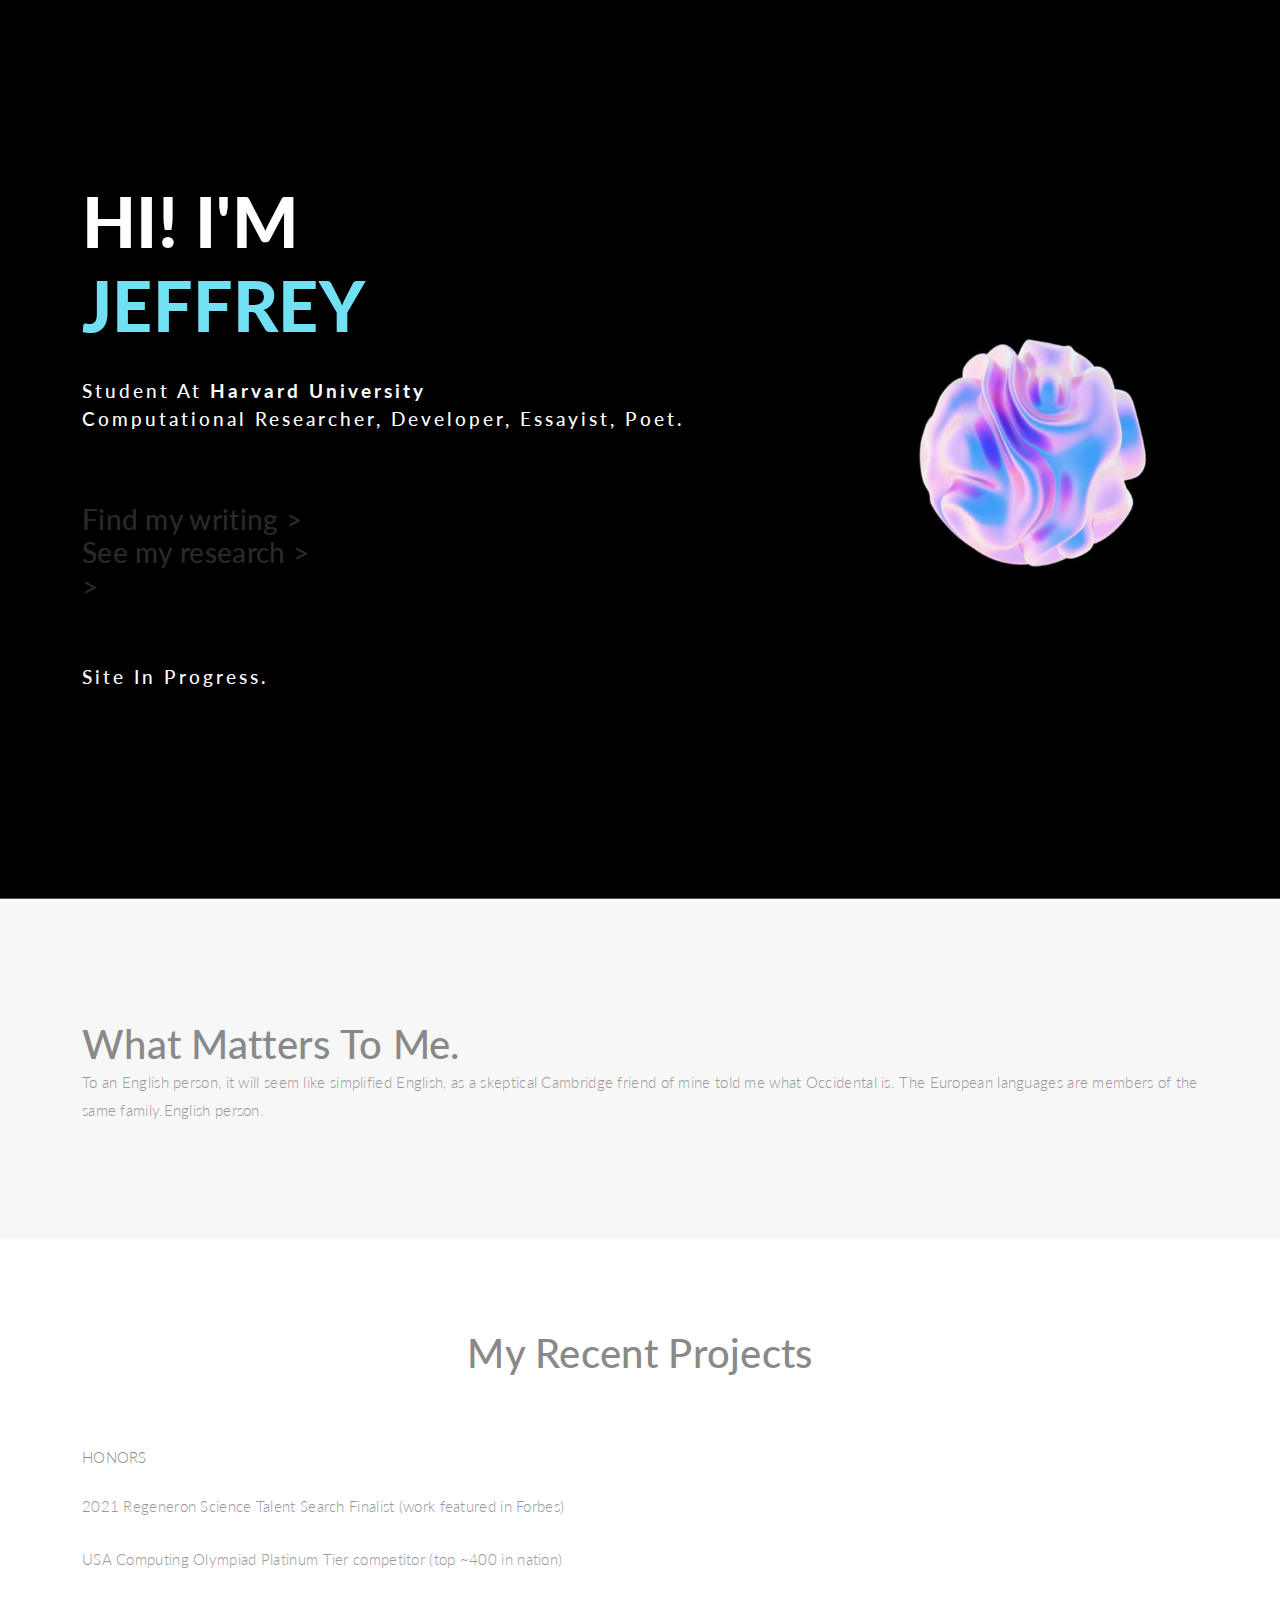
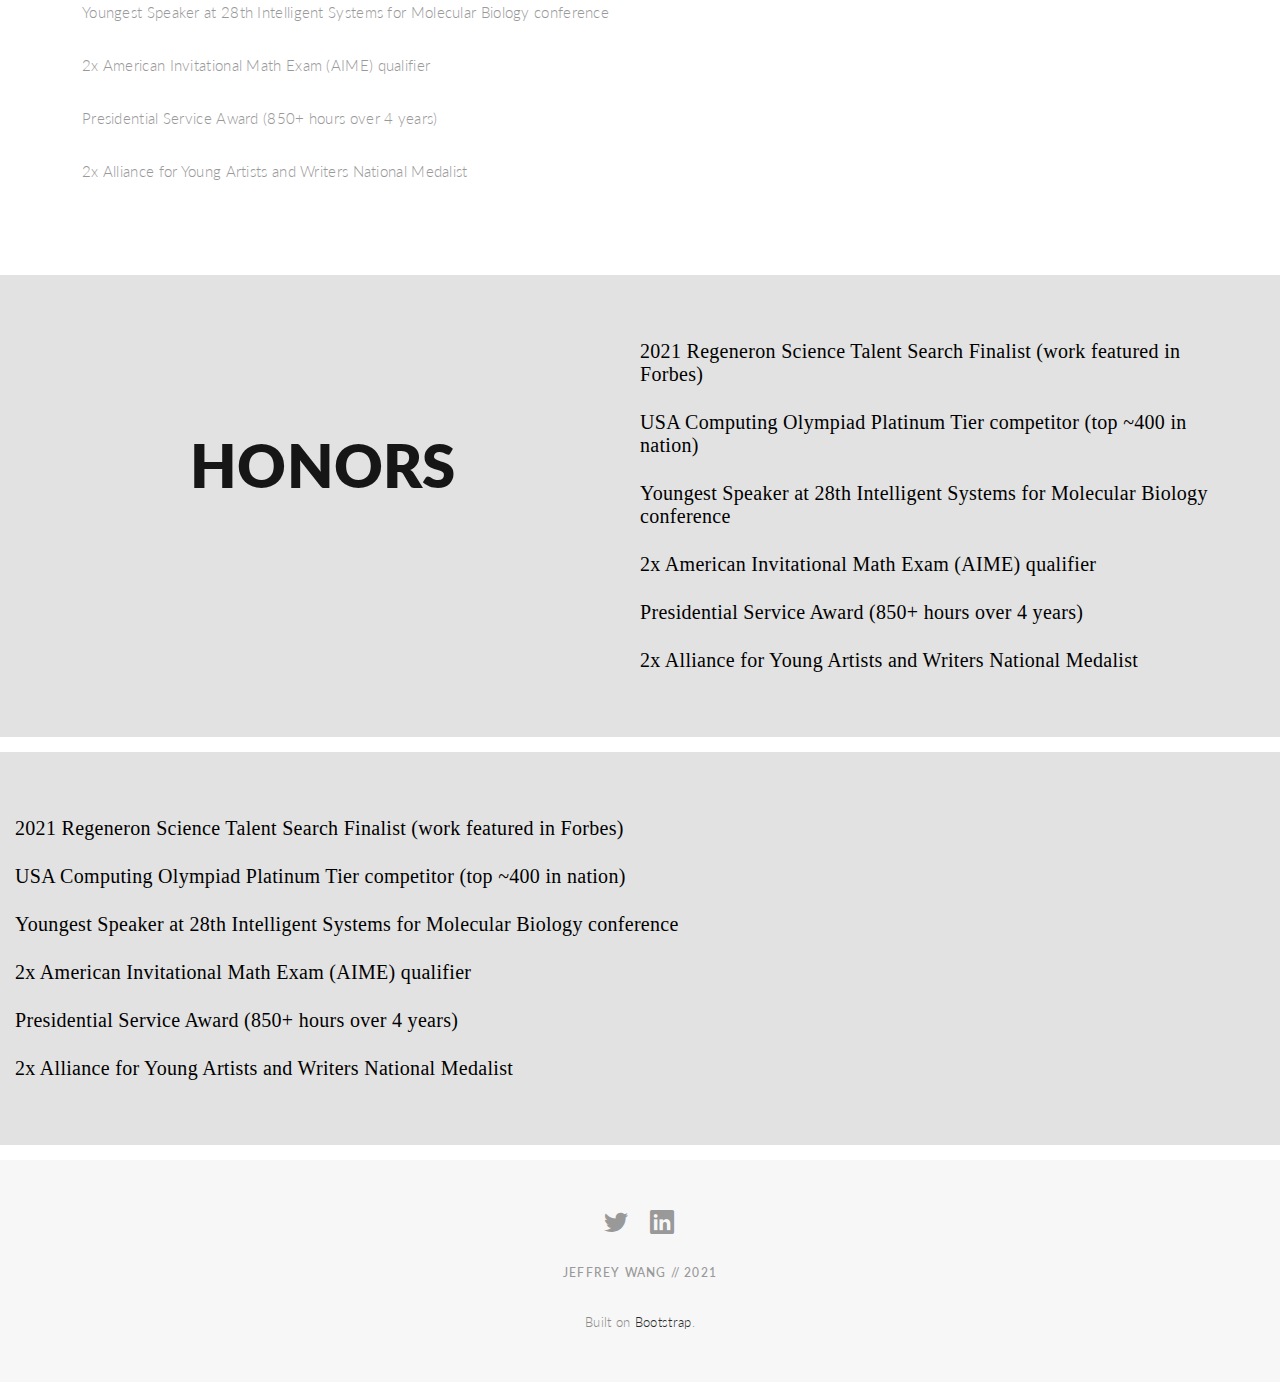
==== index.html @ 24141b55 "Add files via upload" ====
<!DOCTYPE html>
<html lang="en">

<head>
  <meta charset="utf-8">
  <meta content="width=device-width, initial-scale=1.0" name="viewport">

  <title>Jeffrey Wang</title>
  <meta content="" name="description">
  <meta content="" name="keywords">

  <!-- Favicons -->
  <link href="assets/img/jw-icon.jpg" rel="icon">

  <!-- Google Fonts -->
  <link rel="stylesheet" href="https://fonts.googleapis.com/css?family=Lato">
  <!--<link href="https://fonts.googleapis.com/css?family=Poppins:300,300i,400,400i,500,500i,600,600i,700,700i|Playfair+Display:400,400i,500,500i,600,600i,700,700i,900,900i" rel="stylesheet"> -->

  <!-- Vendor CSS Files -->
  <link href="assets/vendor/bootstrap/css/bootstrap.min.css" rel="stylesheet">
  <link href="assets/vendor/bootstrap-icons/bootstrap-icons.css" rel="stylesheet">
  <link href="assets/vendor/boxicons/css/boxicons.min.css" rel="stylesheet">
  <link href="assets/vendor/glightbox/css/glightbox.min.css" rel="stylesheet">
  <link href="assets/vendor/swiper/swiper-bundle.min.css" rel="stylesheet">

  <!-- Template Main CSS File -->
  <link href="assets/css/style.css" rel="stylesheet">

  <!-- =======================================================
  * Template Name: Folio - v4.6.0
  * Template URL: https://bootstrapmade.com/folio-bootstrap-portfolio-template/
  * Author: BootstrapMade.com
  * License: https://bootstrapmade.com/license/
  ======================================================== -->
</head>

<body>

  <!-- ======= Header ======= 
  <header id="header" class="fixed-top ">
    <div class="container d-flex align-items-center justify-content-between">

      <a href="index.html" class="logo"><img src="assets/img/jeffreygwang.jpg" alt="" class="img-fluid"></a>

      <nav id="navbar" class="navbar">
        <ul>
          <li><a class="nav-link scrollto active" href="#hero">Home</a></li>
          <li><a class="nav-link scrollto" href="#about">About</a></li>
          <li><a class="nav-link  scrollto" href="#portfolio">Portfolio</a></li>
          <li><a class="nav-link  scrollto" href="#journal">Blog</a></li>
        </ul>
        <i class="bi bi-list mobile-nav-toggle"></i>
      </nav>
    </div>
  </header> -->

  <!-- ======= Hero Section ======= -->
  <div id="hero" class="home">
    <div class="container">
      <div class="hero-content">
        <h1> Hi! I'm <div class = "h1color"><span class="typed" data-typed-items="Jeffrey Wang."></span></div></h1>
        <br> 
        <p> Student at <strong>Harvard University</strong> <br> Computational Researcher, Developer, Essayist, Poet.</p>
        <br> 
        <br> 
        <h3><a href="https://linktr.ee/jeffreyw">Find my writing ></a> </h3>
        <h3><a href="">See my research ></a></h3>
        <h3><a href=> ></a></h3>
        <br>
        <br>
        <br>
        <p> Site in progress. </p>
      </div>
    </div>
  </div><!-- End Hero -->

  <main id="main">

    <!-- ======= About Section ======= -->
    <div id="about" class="paddsection">
      <div class="container">
        <div class="row justify-content-between">

          <!-- <div class="col-lg-4 ">
            <div class="div-img-bg">
              <div class="about-img">
                <img src="assets/img/me.jpg" class="img-responsive" alt="me">
              </div>
            </div>
          </div> -->

          <h1>What Matters To Me.</h1>
          <p class="separator">To an English person, it will seem like simplified English, as a skeptical Cambridge friend of mine told me what Occidental is. The European languages are members of the same family.English person.</p>

          <!-- <div class="col-lg-7">
            <div class="about-descr">

            </div>
          </div> -->
        </div>
      </div>
    </div><!-- End About Section -->

    
    <!-- ======= Portfolio Section ======= -->
    <div id="portfolio" class="paddsection">

      <div class="container">
        <div class="section-title text-center">
          <h1>My Recent Projects</h1>
        </div>

        <div class="flex-container">
          <div class='row'>
            <div class='column'>
              <div class='left-column'>
                HONORS
              </div>
            </div>
            <div class='column'>
              <div class='right-column'>
                <p>2021 Regeneron Science Talent Search Finalist (work featured in Forbes)</p>
                <p>USA Computing Olympiad Platinum Tier competitor (top ~400 in nation)</p> 
                <p>Youngest Speaker at 28th Intelligent Systems for Molecular Biology conference</p>
                <p>2x American Invitational Math Exam (AIME) qualifier</p> 
                <p>Presidential Service Award (850+ hours over 4 years)</p>
                <p>2x Alliance for Young Artists and Writers National Medalist</p>
              </div>
            </div>
          </div>
        </div>
      </div>
    </div><!-- End Portfolio Section -->


    <!-- ========== Honors Section ========== -->

    <div id="honors">
      <div class="flex-container">
        <div class='row'>
          <div class='column'>
            <div class='left-column'>
              HONORS
            </div>
          </div>
          <div class='column'>
            <div class='right-column'>
              <p>2021 Regeneron Science Talent Search Finalist (work featured in Forbes)</p>
              <p>USA Computing Olympiad Platinum Tier competitor (top ~400 in nation)</p> 
              <p>Youngest Speaker at 28th Intelligent Systems for Molecular Biology conference</p>
              <p>2x American Invitational Math Exam (AIME) qualifier</p> 
              <p>Presidential Service Award (850+ hours over 4 years)</p>
              <p>2x Alliance for Young Artists and Writers National Medalist</p>
            </div>
          </div>
        </div>
      </div>
    </div>

    <!-- End Portfolio Section -->


    <!-- ========== Honors Section ========== -->

    <div id="honors">
      <div class="flex-container">
        <div class='row'>
          <div class='column'>
            <div class='right-column'>
              <p>2021 Regeneron Science Talent Search Finalist (work featured in Forbes)</p>
              <p>USA Computing Olympiad Platinum Tier competitor (top ~400 in nation)</p> 
              <p>Youngest Speaker at 28th Intelligent Systems for Molecular Biology conference</p>
              <p>2x American Invitational Math Exam (AIME) qualifier</p> 
              <p>Presidential Service Award (850+ hours over 4 years)</p>
              <p>2x Alliance for Young Artists and Writers National Medalist</p>
            </div>
          </div>
        </div>
      </div>
    </div>

  </main><!-- End #main -->

  <!-- ======= Footer ======= -->
  <div id="footer" class="text-center">
    <div class="container">
      <div class="socials-media text-center">

        <ul class="list-unstyled">
          <li><a href="#"><i class="bi bi-twitter"></i></a></li>
          <li><a href="#"><i class="bi bi-linkedin"></i></a></li>
        </ul>

      </div>

      <p> JEFFREY WANG // 2021 </p>

      <div class="credits">
        Built on <a href="https://bootstrapmade.com/">Bootstrap</a>. 
      </div>

    </div>
  </div><!-- End Footer -->

  <a href="#" class="back-to-top d-flex align-items-center justify-content-center"><i class="bi bi-arrow-up-short"></i></a>

  <!-- Vendor JS Files -->
  <script src="assets/vendor/bootstrap/js/bootstrap.bundle.min.js"></script>
  <script src="assets/vendor/glightbox/js/glightbox.min.js"></script>
  <script src="assets/vendor/isotope-layout/isotope.pkgd.min.js"></script>
  <script src="assets/vendor/php-email-form/validate.js"></script>
  <script src="assets/vendor/swiper/swiper-bundle.min.js"></script>
  <script src="assets/vendor/typed.js/typed.min.js"></script>

  <!-- Template Main JS File -->
  <script src="assets/js/main.js"></script>

</body>

</html>
---- assets/css/style.css ----
/**
* Template Name: Folio - v4.6.0
* Template URL: https://bootstrapmade.com/folio-bootstrap-portfolio-template/
* Author: BootstrapMade.com
* License: https://bootstrapmade.com/license/
*/

/*--------------------------------------------------------------
# General
--------------------------------------------------------------*/
body {
  background: #ffffff;
  color: #898989;
  font-family: 'Light 300', lato;
  font-size: 15px;
  font-weight: 300;
  line-height: 20px;
  letter-spacing: 0.02em;
  overflow-x: hidden;
  margin: 0 auto;
  padding: 0;
  box-sizing: border-box;
}

h1, h2, h3, h4, h5, h6 {
  margin: 0;
}

h2 {
  color: #292929;
  font-weight: 600;
}

h4 {
  color: #292929;
  font-size: 14px;
  font-weight: 600;
}

a {
  color: #292929;
  text-decoration: none !important;
  transition: all 0.5s ease-in-out 0s;
}

a:hover {
  transition: all 0.5s ease-in-out 0s;
}

p {
  margin: 25px 0;
  padding: 0;
  font-size: 15px;
  color: #999999;
  line-height: 28px;
}

::-moz-selection {
  background: #b8a07e;
  color: #fff;
}

::selection {
  background: #b8a07e;
  color: #fff;
}

.btn {
  background: #333;
  border: medium none;
  border-radius: 0;
  color: #fff;
  font-size: 12px;
  height: 50px;
  line-height: 50px;
  padding: 0 30px;
  text-transform: uppercase;
}

.btn:hover, .btn:focus {
  color: #fff;
}

.padDiv {
  padding: 30px 20px;
}

.section-title {
  margin-bottom: 70px;
}

.section-title h2 {
  font-size: 25px;
  letter-spacing: 2px;
  text-transform: uppercase;
}

.form-control {
  background-color: transparent;
  border: 1px solid #999;
  border-radius: 0;
  color: #999999;
  font-size: 12px;
  font-weight: 500;
  height: 50px;
  letter-spacing: 0.1em;
  padding-left: 10px;
  margin: 0 0 25px 0;
  line-height: 14px;
  text-transform: uppercase;
}

.form-control:focus {
  box-shadow: none;
  outline: 0 none;
}

.paddsection {
  padding-top: 90px;
  padding-bottom: 90px;
}

.paddsections {
  padding-top: 90px;
  padding-bottom: 90px !important;
}

.hvr-shutter-in-horizontal::before {
  background: #333;
}

.hvr-shutter-in-horizontal:hover {
  background: #b8a07e;
}

.mb-30 {
  margin-bottom: 30px;
}

.main-content {
  padding-top: 140px;
}

/*--------------------------------------------------------------
# Back to top button
--------------------------------------------------------------*/
.back-to-top {
  position: fixed;
  visibility: hidden;
  opacity: 0;
  right: 15px;
  bottom: 15px;
  z-index: 996;
  background: #b8a07e;
  width: 40px;
  height: 40px;
  border-radius: 4px;
  transition: all 0.4s;
}
.back-to-top i {
  font-size: 28px;
  color: #fff;
  line-height: 0;
}
.back-to-top:hover {
  background: #c6b398;
  color: #fff;
}
.back-to-top.active {
  visibility: visible;
  opacity: 1;
}

/*--------------------------------------------------------------
# Header
--------------------------------------------------------------*/
#header {
  transition: all 0.5s;
  z-index: 997;
  padding: 15px 0;
  background-color: #fff;
  top: -100%;
  box-shadow: 0px 2px 25px rgba(0, 0, 0, 0.08);
}
#header.header-scrolled, #header.header-inner-pages {
  top: 0;
}
#header .logo {
  font-size: 30px;
  margin: 0;
  padding: 0;
  line-height: 1;
  font-weight: 600;
  letter-spacing: 1px;
  font-family: "Playfair Display", sans-serif;
  font-style: italic;
}
#header .logo a {
  color: #898989;
}
#header .logo img {
  max-height: 40px;
}
@media (max-width: 992px) {
  #header {
    border: 0;
  }
}

/*--------------------------------------------------------------
# Navigation Menu
--------------------------------------------------------------*/
/**
* Desktop Navigation 
*/
.navbar {
  padding: 0;
}
.navbar ul {
  margin: 0;
  padding: 0;
  display: flex;
  list-style: none;
  align-items: center;
}
.navbar li {
  position: relative;
}
.navbar a, .navbar a:focus {
  display: flex;
  align-items: center;
  justify-content: space-between;
  padding: 10px 0 10px 30px;
  font-family: "Poppins", sans-serif;
  font-size: 14px;
  font-weight: 500;
  color: #7e7d7d;
  white-space: nowrap;
  transition: 0.3s;
}
.navbar a i, .navbar a:focus i {
  font-size: 12px;
  line-height: 0;
  margin-left: 5px;
}
.navbar a:hover, .navbar .active, .navbar .active:focus, .navbar li:hover > a {
  color: #b8a07e;
}
.navbar .dropdown ul {
  display: block;
  position: absolute;
  left: 30px;
  top: calc(100% + 30px);
  margin: 0;
  padding: 10px 0;
  z-index: 99;
  opacity: 0;
  visibility: hidden;
  background: #fff;
  box-shadow: 0px 0px 30px rgba(127, 137, 161, 0.25);
  transition: 0.3s;
}
.navbar .dropdown ul li {
  min-width: 200px;
}
.navbar .dropdown ul a {
  padding: 10px 20px;
  font-weight: 400;
}
.navbar .dropdown ul a i {
  font-size: 12px;
}
.navbar .dropdown ul a:hover, .navbar .dropdown ul .active:hover, .navbar .dropdown ul li:hover > a {
  color: #b8a07e;
}
.navbar .dropdown:hover > ul {
  opacity: 1;
  top: 100%;
  visibility: visible;
}
.navbar .dropdown .dropdown ul {
  top: 0;
  left: calc(100% - 30px);
  visibility: hidden;
}
.navbar .dropdown .dropdown:hover > ul {
  opacity: 1;
  top: 0;
  left: 100%;
  visibility: visible;
}
@media (max-width: 1366px) {
  .navbar .dropdown .dropdown ul {
    left: -90%;
  }
  .navbar .dropdown .dropdown:hover > ul {
    left: -100%;
  }
}

/**
* Mobile Navigation 
*/
.mobile-nav-toggle {
  color: #4b4a4a;
  font-size: 28px;
  cursor: pointer;
  display: none;
  line-height: 0;
  transition: 0.5s;
}
.mobile-nav-toggle.bi-x {
  color: #fff;
}

@media (max-width: 991px) {
  .mobile-nav-toggle {
    display: block;
  }

  .navbar ul {
    display: none;
  }
}
.navbar-mobile {
  position: fixed;
  overflow: hidden;
  top: 0;
  right: 0;
  left: 0;
  bottom: 0;
  background: rgba(49, 49, 49, 0.9);
  transition: 0.3s;
}
.navbar-mobile .mobile-nav-toggle {
  position: absolute;
  top: 15px;
  right: 15px;
}
.navbar-mobile ul {
  display: block;
  position: absolute;
  top: 55px;
  right: 15px;
  bottom: 15px;
  left: 15px;
  padding: 10px 0;
  border-radius: 10px;
  background-color: #fff;
  overflow-y: auto;
  transition: 0.3s;
}
.navbar-mobile a, .navbar-mobile a:focus {
  padding: 10px 20px;
  font-size: 15px;
  color: #4b4a4a;
}
.navbar-mobile a:hover, .navbar-mobile .active, .navbar-mobile li:hover > a {
  color: #b8a07e;
}
.navbar-mobile .getstarted, .navbar-mobile .getstarted:focus {
  margin: 15px;
}
.navbar-mobile .dropdown ul {
  position: static;
  display: none;
  margin: 10px 20px;
  padding: 10px 0;
  z-index: 99;
  opacity: 1;
  visibility: visible;
  background: #fff;
  box-shadow: 0px 0px 30px rgba(127, 137, 161, 0.25);
}
.navbar-mobile .dropdown ul li {
  min-width: 200px;
}
.navbar-mobile .dropdown ul a {
  padding: 10px 20px;
}
.navbar-mobile .dropdown ul a i {
  font-size: 12px;
}
.navbar-mobile .dropdown ul a:hover, .navbar-mobile .dropdown ul .active:hover, .navbar-mobile .dropdown ul li:hover > a {
  color: #b8a07e;
}
.navbar-mobile .dropdown > .dropdown-active {
  display: block;
}

/*--------------------------------------------------------------
# Hero
--------------------------------------------------------------*/

@media screen and (max-width: 700px) {
  #hero {
    background: url("../img/home-bg-smaller.jpg")
  }
}

#hero {
  background: url("../img/home-bg.jpg") repeat scroll center center/cover;
  height: 100vh;
  width: 100%;
}

#hero .hero-content {
  height: 100vh;
  text-align: left;
  width: 100%;
  display: flex;
  justify-content: center;
  flex-direction: column;
}

.hero-content h1 {
  font-size: 70px;
  font-weight: 900;
  margin-bottom: 10px;
  text-transform: uppercase;
  color:rgb(255, 255, 255); 
}

#hero .h1color {
  color:rgb(114, 224, 243);
}

.hero-content p {
  font-size: 19px;
  letter-spacing: 3px;
  margin-top: 0;
  margin-bottom: 30px;
  text-transform: capitalize;
  color: #fff;
  font-weight: 500;
}

.hero-content .list-social li {
  float: left;
  margin-right: 20px;
}

.hero-content .list-social li i {
  color: #fff;
  font-size: 15px;
}

/*--------------------------------------------------------------
# Breadcrumbs
--------------------------------------------------------------*/
.breadcrumbs {
  padding: 120px 0 0 0;
  background-color: white;
  min-height: 40px;
}
@media (max-width: 992px) {
  .breadcrumbs {
    padding-top: 100px;
  }
}
.breadcrumbs h2 {
  font-size: 24px;
  font-weight: 300;
  margin: 0;
}
@media (max-width: 992px) {
  .breadcrumbs h2 {
    margin: 0 0 10px 0;
  }
}
.breadcrumbs ol {
  display: flex;
  flex-wrap: wrap;
  list-style: none;
  padding: 0;
  margin: 0;
  font-size: 14px;
}
.breadcrumbs ol li + li {
  padding-left: 10px;
}
.breadcrumbs ol li + li::before {
  display: inline-block;
  padding-right: 10px;
  color: #6c757d;
  content: "/";
}
@media (max-width: 768px) {
  .breadcrumbs .d-flex {
    display: block !important;
  }
  .breadcrumbs ol {
    display: block;
  }
  .breadcrumbs ol li {
    display: inline-block;
  }
}

/*-----------------------------------------------------------------------------------*/
/*  About
/*-----------------------------------------------------------------------------------*/
#about {
  width: 100%;
  height: auto;
  background: #f7f7f7;
  padding-top: 120px;
}

#about .div-img-bg {
  padding-bottom: 30px;
  border: 20px solid #b8a07e;
}

#about .div-img-bg .about-img img {
  width: 100%;
  box-shadow: 0px 0px 85px 0px rgba(0, 0, 0, 0.14);
  margin-top: -60px;
  margin-left: 40px;
  height: 400px;
  -o-object-fit: cover;
  object-fit: cover;
}

#about .about-descr .p-heading {
  font-family: "Playfair Display", serif;
  font-size: 28px;
  text-align: left;
}

#about .about-descr .separator {
  max-width: 80%;
  margin-bottom: 0;
  text-align: left;
}

/*--------------------------------------------------------------
# Services
--------------------------------------------------------------*/
#services {
  background: #f7f7f7;
  position: relative;
  padding-bottom: 80px;
}

.services-block span {
  margin: 10px 0;
  position: relative;
  font-size: 13px;
  color: #292929;
  letter-spacing: 0.1em;
  font-weight: 500;
  text-transform: uppercase;
  display: block;
}

.services-block .separator {
  margin: 0;
  font-size: 13px;
  line-height: 22px;
}

.services-block i {
  font-size: 44px;
  color: #b8a07e;
  line-height: 44px;
}

.services-slider .swiper-pagination {
  margin-top: 30px;
  position: relative;
}
.services-slider .swiper-pagination .swiper-pagination-bullet {
  width: 12px;
  height: 12px;
  background-color: #fff;
  opacity: 1;
  border: 1px solid #b8a07e;
}
.services-slider .swiper-pagination .swiper-pagination-bullet-active {
  background-color: #b8a07e;
}

/*--------------------------------------------------------------
# Portfolio
--------------------------------------------------------------*/
#portfolio {
  position: relative;
  padding-bottom: 50px;
}
#portfolio #portfolio-flters {
  padding: 0;
  margin: 0 auto 35px auto;
  list-style: none;
  text-align: center;
  border-radius: 50px;
  padding: 2px 15px;
}
#portfolio #portfolio-flters li {
  cursor: pointer;
  display: inline-block;
  padding: 10px 15px 8px 15px;
  font-size: 14px;
  font-weight: 600;
  line-height: 1;
  text-transform: uppercase;
  color: #999999;
  margin-bottom: 5px;
  transition: all 0.3s ease-in-out;
}
#portfolio #portfolio-flters li:hover, #portfolio #portfolio-flters li.filter-active {
  color: #b8a07e;
}
#portfolio #portfolio-flters li:last-child {
  margin-right: 0;
}
#portfolio .portfolio-item {
  margin-bottom: 30px;
}
#portfolio .portfolio-item .portfolio-info {
  opacity: 0;
  position: absolute;
  left: 30px;
  right: 30px;
  bottom: 0;
  z-index: 3;
  transition: all ease-in-out 0.3s;
  background: rgba(255, 255, 255, 0.9);
  padding: 15px;
}
#portfolio .portfolio-item .portfolio-info h4 {
  font-size: 18px;
  color: #666;
  font-weight: 600;
  margin-bottom: 10px;
}
#portfolio .portfolio-item .portfolio-info p {
  color: #999;
  font-size: 14px;
  margin: 0;
  padding: 0;
}
#portfolio .portfolio-item .portfolio-info .preview-link, #portfolio .portfolio-item .portfolio-info .details-link {
  position: absolute;
  right: 40px;
  font-size: 24px;
  top: calc(50% - 18px);
  color: #b8a07e;
}
#portfolio .portfolio-item .portfolio-info .preview-link:hover, #portfolio .portfolio-item .portfolio-info .details-link:hover {
  color: #cab89f;
}
#portfolio .portfolio-item .portfolio-info .details-link {
  right: 10px;
}
#portfolio .portfolio-item:hover .portfolio-info {
  opacity: 1;
  bottom: 20px;
}

/*--------------------------------------------------------------
# Portfolio Details
--------------------------------------------------------------*/
.portfolio-details {
  padding-top: 40px;
}
.portfolio-details .portfolio-details-slider img {
  width: 100%;
}
.portfolio-details .portfolio-details-slider .swiper-pagination {
  margin-top: 20px;
  position: relative;
}
.portfolio-details .portfolio-details-slider .swiper-pagination .swiper-pagination-bullet {
  width: 12px;
  height: 12px;
  background-color: #fff;
  opacity: 1;
  border: 1px solid #b8a07e;
}
.portfolio-details .portfolio-details-slider .swiper-pagination .swiper-pagination-bullet-active {
  background-color: #b8a07e;
}
.portfolio-details .portfolio-info {
  padding: 30px;
  box-shadow: 0px 0 30px rgba(75, 74, 74, 0.08);
}
.portfolio-details .portfolio-info h3 {
  font-size: 22px;
  font-weight: 700;
  margin-bottom: 20px;
  padding-bottom: 20px;
  border-bottom: 1px solid #eee;
}
.portfolio-details .portfolio-info ul {
  list-style: none;
  padding: 0;
  font-size: 15px;
}
.portfolio-details .portfolio-info ul li + li {
  margin-top: 10px;
}
.portfolio-details .portfolio-description {
  padding-top: 30px;
}
.portfolio-details .portfolio-description h2 {
  font-size: 26px;
  font-weight: 700;
  margin-bottom: 20px;
}
.portfolio-details .portfolio-description p {
  padding: 0;
}


/*--------------------------------------------------------------
# Honors
--------------------------------------------------------------*/

#honors {
  height: auto;
  width: 100%;
  background: #e2e2e2;
  position: relative;
}

#honors .flex-container {
  color:rgba(0, 0, 0, 0.9);
  margin: 15px;
}

#honors .row {
  display: flex;
  flex-direction: row;
  flex-wrap: wrap;
  width: 100%;
}

#honors .column {
  display: flex;
  flex-direction: column;
  flex-basis: 100%;
  flex: 1;
}

#honors .left-column2 {
  padding-top: 180px;
  padding-left: 175px;
  padding-bottom: 180px;
  font-weight: 800;
  font-size: 60px;
  line-height: 1.2;
}
#honors .left-column {
  padding-top: 180px;
  padding-left: 175px;
  padding-bottom: 180px;
  font-weight: 800;
  font-size: 60px;
}

#honors .right-column {
  padding-top: 40px;
  padding-bottom: 40px;
}

#honors .right-column p {
  color: rgb(0, 0, 0);
  font-family: "Helvetica Neue"; 
  font-size: 20px; 
  font-style: normal; 
  font-variant: normal; 
  font-weight: 300; 
  line-height: 23px; 
}

/*--------------------------------------------------------------
# Journal
--------------------------------------------------------------*/
#journal, #journal-blog {
  height: auto;
  width: 100%;
  background: #f7f7f7;
  padding-bottom: 60px;
  position: relative;
}

#journal-blog {
  background: #fff;
  padding-bottom: 30px;
}

#journal .journal-block {
  display: inline-block;
  height: auto;
  width: 100%;
}

#journal .journal-block .journal-info {
  position: relative;
}

.journal-block .journal-info img {
  max-width: 100%;
}

.journal-block .journal-info .journal-txt {
  padding: 25px 0px;
  position: relative;
}

.journal-block .journal-info .journal-txt h4 a {
  display: block;
  font-size: 19px;
  line-height: 24px;
  margin: 0 0 13px 0;
  font-weight: 500;
  color: #292929;
  transition: all 0.5s ease-in-out 0s;
}

.journal-block .journal-info .journal-txt h4 a:hover {
  color: #b8a07e;
  transition: all 0.5s ease-in-out 0s;
}

.journal-block .journal-info .journal-txt p {
  margin: 0;
  font-size: 14px;
  line-height: 24px;
}

/*--------------------------------------------------------------
# Journal
--------------------------------------------------------------*/
#contact {
  height: auto;
  width: 100%;
}

.contact-details {
  list-style: none;
  margin: 0;
  padding: 0;
}

.contact-details li {
  padding-bottom: 10px;
}

#contact input, #contact textarea {
  width: 100%;
  margin-bottom: 5px;
}

#contact textarea {
  min-height: 160px;
}

.php-email-form .error-message {
  display: none;
  color: #fff;
  background: #ed3c0d;
  text-align: left;
  padding: 15px;
  margin-bottom: 15px;
  font-weight: 600;
}
.php-email-form .error-message br + br {
  margin-top: 25px;
}
.php-email-form .sent-message {
  display: none;
  color: #fff;
  background: #18d26e;
  text-align: center;
  padding: 15px;
  font-weight: 600;
  margin-bottom: 15px;
}
.php-email-form .loading {
  display: none;
  background: #fff;
  text-align: center;
  padding: 15px;
  margin-bottom: 15px;
}
.php-email-form .loading:before {
  content: "";
  display: inline-block;
  border-radius: 50%;
  width: 24px;
  height: 24px;
  margin: 0 10px -6px 0;
  border: 3px solid #18d26e;
  border-top-color: #eee;
  -webkit-animation: animate-loading 1s linear infinite;
  animation: animate-loading 1s linear infinite;
}

@-webkit-keyframes animate-loading {
  0% {
    transform: rotate(0deg);
  }
  100% {
    transform: rotate(360deg);
  }
}

@keyframes animate-loading {
  0% {
    transform: rotate(0deg);
  }
  100% {
    transform: rotate(360deg);
  }
}
/*--------------------------------------------------------------
# Blog
--------------------------------------------------------------*/
/*  Navbar fixd page */
.subpage-nav {
  display: block !important;
}

/*-----------------------------------------------------------------------------------*/
/*  /* Single page */
/*-----------------------------------------------------------------------------------*/
#journal-blog {
  padding-top: 140px;
}

/* main content */
.main-content {
  background: #f7f7f7;
}

.main-content .container-main {
  display: inline-block;
  width: 100%;
}

.main-content .container-main .block-main {
  margin-bottom: 30px;
  overflow: hidden;
}

.container-main .block-main .content-main {
  background: #fff none repeat scroll 0 0;
  display: inline-block;
  width: 100%;
}

.journal-txt h4 a {
  display: block;
  font-size: 19px;
  line-height: 24px;
  margin: 0 0 13px 0;
  font-weight: 500;
  color: #292929;
  transition: all 0.5s ease-in-out 0s;
}

.journal-txt h4 a:hover {
  color: #b8a07e;
  transition: all 0.5s ease-in-out 0s;
}

.post-meta ul li {
  font-size: 12px;
  font-weight: normal;
  margin-left: 8px;
  margin-right: 8px;
  text-transform: capitalize;
  display: inline-block;
  float: none;
}

.content-main .post-meta a {
  color: #a2a2a2;
  margin-left: 5px;
}

/* Commonts */
.comments {
  background: #fff;
}

.entry-comments h6 {
  margin-right: 10px;
  font-size: 13px;
  letter-spacing: 0.1em;
  font-weight: 500;
}

.entry-comments-item {
  margin-top: 40px;
  padding-bottom: 40px;
  border-bottom: 1px solid #f2f2f2;
}

.entry-comments-avatar {
  position: absolute;
  display: block;
  border-radius: 50%;
  width: 60px;
  height: 60px;
}

.entry-comments-body {
  padding-left: 86px;
}

.entry-comments-author {
  margin-right: 10px;
  font-size: 13px;
  color: #292929;
  letter-spacing: 0.1em;
  font-weight: 500;
}

.rep {
  font-size: 13px;
  color: #292929;
  letter-spacing: 0.1em;
  font-weight: 500;
  text-transform: capitalize;
}

.entry-comments span a {
  font-size: 13px;
  color: #999;
}

.entry-comments-reply {
  padding-left: 10%;
}

/* Commonts form */
.cmt {
  background: #fff;
}

blockquote {
  padding: 40px;
  background-color: #f2f2f2;
  margin: 30px 0;
  border: none;
  border-left: 4px solid #b8a07e;
}

/*--------------------------------------------------------------
# Footer
--------------------------------------------------------------*/
#footer {
  background: #f7f7f7;
  padding-top: 50px;
  padding-bottom: 50px;
}

#footer .socials-media {
  width: 100%;
}

#footer .socials-media ul {
  display: inline-block;
  float: none;
  margin: 0 0 20px 0;
}

#footer .socials-media ul li {
  float: left;
  margin-left: 10px;
  margin-right: 10px;
}

#footer .socials-media ul li a {
  font-size: 24px;
  color: #999;
  letter-spacing: 0.1em;
  font-weight: 500;
  background: transparent;
  text-transform: uppercase;
  transition: all 0.5s ease-in-out 0s;
}

#footer .socials-media ul li a:hover {
  color: #b8a07e;
  transition: all 0.5s ease-in-out 0s;
}

#footer p {
  font-size: 12px;
  letter-spacing: 0.1em;
  font-weight: 500;
  margin-top: 0;
  text-transform: uppercase;
}

.credits {
  font-size: 13px;
}

/** Width between 1200x to 0
 *  ~~~~~~~~~~~~~~~~~~~~~~~~~~~~~~~~~~~~
 */
/** Width between 992px to 1199px
 *  ~~~~~~~~~~~~~~~~~~~~~~~~~~~~~~~~~~~~
 */
/** Width between 768px to 991px
 *  ~~~~~~~~~~~~~~~~~~~~~~~~~~~~~~~~~~~~
 */
@media (min-width: 768px) and (max-width: 991px) {
  /* Navbar */
  nav {
    padding: 10px 15px;
  }

  .nav-menu {
    margin-top: 40px;
    display: none;
    float: none;
    width: 100%;
  }

  .nav-menu li {
    float: none;
    width: 100%;
    text-align: center;
    border-top: 1px solid #f7f7f7;
    line-height: 45px;
    margin-left: 0;
    padding-top: 10px;
    padding-bottom: 10px;
  }

  .responsive {
    float: right;
    padding-top: 15px;
    display: block;
  }

  /* About */
  .head-info .header-content .cmaster h1 {
    font-size: 32px;
  }

  #about .div-img-bg {
    padding: 0;
  }

  #about .div-img-bg .about-img img {
    margin-top: 0%;
    margin-left: calc(0% - 0px);
  }

  #about .about-descr .p-heading {
    font-size: 20px;
  }

  #about .about-descr .separator {
    max-width: 100%;
    margin-bottom: 0;
  }

  /* portfolio */
  #portfolio .portfolio-list .nav li {
    float: none;
    margin: 20px;
    display: inline-block;
  }

  /* journal */
  #journal .journal-block .journal-info {
    margin-bottom: 30px;
  }

  /* Contact */
  .contact-contact {
    margin-bottom: 30px;
  }

  /* Footer */
  #footer .socials-media ul li {
    margin-right: 0;
    margin-left: 0;
    float: none;
    display: inline-block;
  }
}
/** Width between 767px to 0
 *  ~~~~~~~~~~~~~~~~~~~~~~~~~~~~~~~~~~~~
 */
@media (max-width: 767px) {
  /* Navbar */
  nav {
    padding: 20px 15px;
  }

  .nav-menu {
    margin-top: 40px;
    display: none;
    float: none;
    width: 100%;
  }

  .nav-menu li {
    float: none;
    width: 100%;
    text-align: center;
    border-top: 1px solid #f7f7f7;
    line-height: 45px;
    margin-left: 0;
    padding-top: 10px;
    padding-bottom: 10px;
  }

  .responsive {
    float: right;
    padding-top: 15px;
    display: block;
  }

  /* About */
  .head-info .header-content h1 {
    font-size: 32px;
  }

  #about .div-img-bg {
    padding: 0;
  }

  #about .div-img-bg .about-img img {
    margin-top: 0%;
    margin-left: calc(0% - 0px);
  }

  #about .about-descr .p-heading {
    font-size: 20px;
  }

  #about .about-descr .separator {
    max-width: 100%;
    margin-bottom: 0;
  }

  /* portfolio */
  #portfolio .portfolio-list .nav li {
    float: none;
    margin: 20px;
    display: inline-block;
  }

  /* journal */
  #journal .journal-block .journal-info {
    margin-bottom: 30px;
  }

  /* Contact */
  .contact-contact {
    margin-bottom: 30px;
  }

  /* Footer */
  #footer .socials-media ul li {
    margin-right: 0;
    margin-left: 0;
    float: none;
    display: inline-block;
  }
}
/** Width between 600px to 0
 *  ~~~~~~~~~~~~~~~~~~~~~~~~~~~~~~~~~~~~
 */
@media (max-width: 600px) {
  /* Navbar */
  nav {
    padding: 20px 15px;
  }

  .nav-menu {
    margin-top: 40px;
    display: none;
    float: none;
    width: 100%;
  }

  .nav-menu li {
    float: none;
    width: 100%;
    text-align: center;
    border-top: 1px solid #f7f7f7;
    line-height: 45px;
    margin-left: 0;
    padding-top: 10px;
    padding-bottom: 10px;
  }

  .responsive {
    float: right;
    padding-top: 15px;
    display: block;
  }

  /* About */
  .head-info .header-content h1 {
    font-size: 32px;
  }

  #about .div-img-bg {
    padding: 0;
  }

  #about .div-img-bg .about-img img {
    margin-top: 0%;
    margin-left: calc(0% - 0px);
  }

  #about .about-descr .p-heading {
    font-size: 20px;
  }

  #about .about-descr .separator {
    max-width: 100%;
    margin-bottom: 0;
  }

  /* portfolio */
  #portfolio .portfolio-list .nav li {
    float: none;
    margin: 10px;
    display: inline-block;
  }

  /* journal */
  #journal .journal-block .journal-info {
    margin-bottom: 30px;
  }

  /* Contact */
  .contact-contact {
    margin-bottom: 30px;
  }

  /* Footer */
  #footer .socials-media ul li {
    margin-right: 0;
    margin-left: 0;
    float: none;
    display: inline-block;
  }
}
/** Width between 480px to 0
 *  ~~~~~~~~~~~~~~~~~~~~~~~~~~~~~~~~~~~~
 */
@media (max-width: 480px) {
  /* Navbar */
  nav {
    padding: 20px 15px;
  }

  .nav-menu {
    margin-top: 40px;
    display: none;
    float: none;
    width: 100%;
  }

  .nav-menu li {
    float: none;
    width: 100%;
    text-align: center;
    border-top: 1px solid #f7f7f7;
    line-height: 45px;
    margin-left: 0;
    padding-top: 10px;
    padding-bottom: 10px;
  }

  .responsive {
    float: right;
    padding-top: 15px;
    display: block;
  }

  /* About */
  .head-info .header-content h1 {
    font-size: 32px;
  }

  #about .div-img-bg {
    padding: 0;
  }

  #about .div-img-bg .about-img img {
    margin-top: 0%;
    margin-left: calc(0% - 0px);
  }

  #about .about-descr .p-heading {
    font-size: 20px;
  }

  #about .about-descr .separator {
    max-width: 100%;
    margin-bottom: 0;
  }

  /* portfolio */
  #portfolio .portfolio-list .nav li {
    float: none;
    margin: 20px;
  }

  /* journal */
  #journal .journal-block .journal-info {
    margin-bottom: 30px;
  }

  /* Contact */
  .contact-contact {
    margin-bottom: 30px;
  }

  /* Footer */
  #footer .socials-media ul li {
    margin-right: 0;
    margin-left: 0;
    float: none;
    display: inline-block;
  }
}
/** Width between 320px to 0
 *  ~~~~~~~~~~~~~~~~~~~~~~~~~~~~~~~~~~~~
 */
@media (max-width: 320px) {
  /* Navbar */
  nav {
    padding: 20px 15px;
  }

  .nav-menu {
    margin-top: 40px;
    display: none;
    float: none;
    width: 100%;
  }

  .nav-menu li {
    float: none;
    width: 100%;
    text-align: center;
    border-top: 1px solid #f7f7f7;
    line-height: 45px;
    margin-left: 0;
    padding-top: 10px;
    padding-bottom: 10px;
  }

  .responsive {
    float: right;
    padding-top: 15px;
    display: block;
  }

  /* About */
  .head-info .header-content h1 {
    font-size: 32px;
  }

  #about .div-img-bg {
    padding: 0;
  }

  #about .div-img-bg .about-img img {
    margin-top: 0%;
    margin-left: calc(0% - 0px);
  }

  #about .about-descr .p-heading {
    font-size: 20px;
  }

  #about .about-descr .separator {
    max-width: 100%;
    margin-bottom: 0;
  }

  /* portfolio */
  #portfolio .portfolio-list .nav li {
    float: none;
    margin: 20px;
  }

  /* journal */
  #journal .journal-block .journal-info {
    margin-bottom: 30px;
  }

  /* Contact */
  .contact-contact {
    margin-bottom: 30px;
  }

  /* Footer */
  #footer .socials-media ul li {
    margin-right: 0;
    margin-left: 0;
    float: none;
    display: inline-block;
  }

  /* Single page */
  .entry-comments-body span {
    display: inline-block;
    margin-right: 0;
  }
}
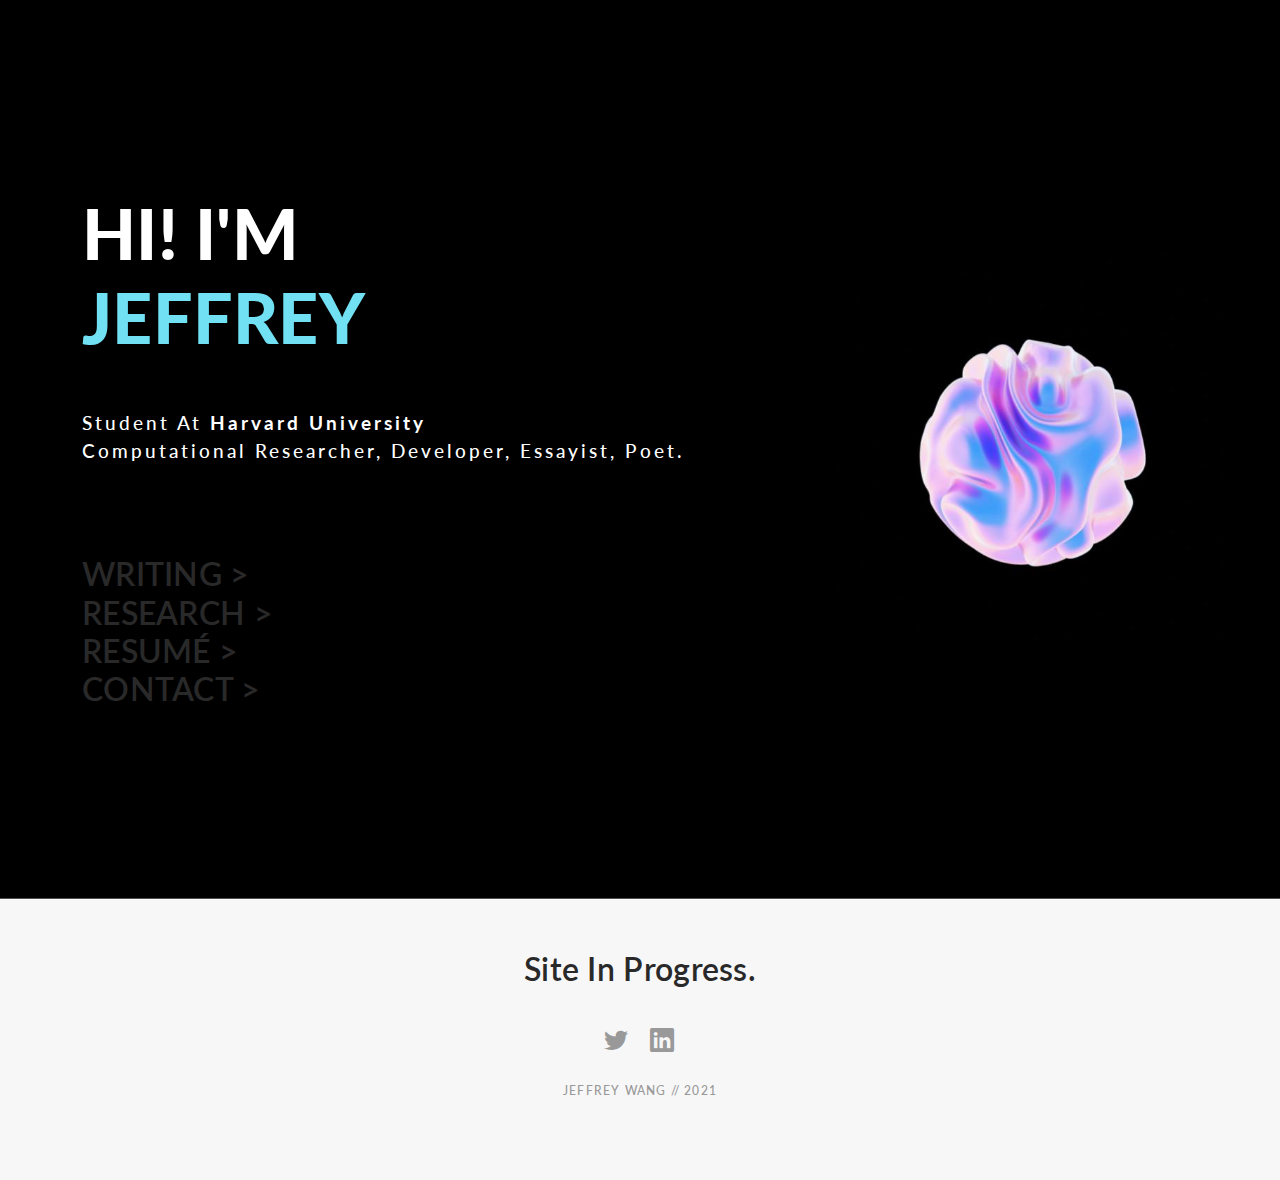
==== commit 94435ec6: "Update index.html" ====
--- a/index.html
+++ b/index.html
@@ -60,145 +60,54 @@
       <div class="hero-content">
         <h1> Hi! I'm <div class = "h1color"><span class="typed" data-typed-items="Jeffrey Wang."></span></div></h1>
         <br> 
+        <br> 
         <p> Student at <strong>Harvard University</strong> <br> Computational Researcher, Developer, Essayist, Poet.</p>
         <br> 
         <br> 
-        <h3><a href="https://linktr.ee/jeffreyw">Find my writing ></a> </h3>
-        <h3><a href="">See my research ></a></h3>
-        <h3><a href=> ></a></h3>
-        <br>
-        <br>
-        <br>
-        <p> Site in progress. </p>
+        <br> 
+        <h2 style="color:gray;"><a href="https://linktr.ee/jeffreyw">WRITING ></a> </h2>
+        <h2 style="color:gray;"><a href="https://github.com/jeffreyywangg/about-dcHiC/blob/main/about.md">RESEARCH ></a></h2>
+        <h2 style="color:gray;"><a href="https://drive.google.com/file/d/1WV77e4yt0xMimvt7iRWQSNk2inf8OrT3/view?usp=sharing">RESUMÉ ></a>
+        <h2 style="color:gray;"><a href="mailto: jeffrey@jeffreygwang.com">CONTACT ></a></h2>
       </div>
     </div>
   </div><!-- End Hero -->
 
   <main id="main">
 
-    <!-- ======= About Section ======= -->
+    <!-- ======= About Section =======
     <div id="about" class="paddsection">
       <div class="container">
         <div class="row justify-content-between">
 
-          <!-- <div class="col-lg-4 ">
+          <div class="col-lg-4 ">
             <div class="div-img-bg">
               <div class="about-img">
                 <img src="assets/img/me.jpg" class="img-responsive" alt="me">
               </div>
             </div>
-          </div> -->
-
-          <h1>What Matters To Me.</h1>
-          <p class="separator">To an English person, it will seem like simplified English, as a skeptical Cambridge friend of mine told me what Occidental is. The European languages are members of the same family.English person.</p>
-
-          <!-- <div class="col-lg-7">
-            <div class="about-descr">
-
-            </div>
-          </div> -->
+          </div> 
         </div>
       </div>
-    </div><!-- End About Section -->
-
-    
-    <!-- ======= Portfolio Section ======= -->
-    <div id="portfolio" class="paddsection">
-
-      <div class="container">
-        <div class="section-title text-center">
-          <h1>My Recent Projects</h1>
-        </div>
-
-        <div class="flex-container">
-          <div class='row'>
-            <div class='column'>
-              <div class='left-column'>
-                HONORS
-              </div>
-            </div>
-            <div class='column'>
-              <div class='right-column'>
-                <p>2021 Regeneron Science Talent Search Finalist (work featured in Forbes)</p>
-                <p>USA Computing Olympiad Platinum Tier competitor (top ~400 in nation)</p> 
-                <p>Youngest Speaker at 28th Intelligent Systems for Molecular Biology conference</p>
-                <p>2x American Invitational Math Exam (AIME) qualifier</p> 
-                <p>Presidential Service Award (850+ hours over 4 years)</p>
-                <p>2x Alliance for Young Artists and Writers National Medalist</p>
-              </div>
-            </div>
-          </div>
-        </div>
-      </div>
-    </div><!-- End Portfolio Section -->
-
-
-    <!-- ========== Honors Section ========== -->
-
-    <div id="honors">
-      <div class="flex-container">
-        <div class='row'>
-          <div class='column'>
-            <div class='left-column'>
-              HONORS
-            </div>
-          </div>
-          <div class='column'>
-            <div class='right-column'>
-              <p>2021 Regeneron Science Talent Search Finalist (work featured in Forbes)</p>
-              <p>USA Computing Olympiad Platinum Tier competitor (top ~400 in nation)</p> 
-              <p>Youngest Speaker at 28th Intelligent Systems for Molecular Biology conference</p>
-              <p>2x American Invitational Math Exam (AIME) qualifier</p> 
-              <p>Presidential Service Award (850+ hours over 4 years)</p>
-              <p>2x Alliance for Young Artists and Writers National Medalist</p>
-            </div>
-          </div>
-        </div>
-      </div>
-    </div>
-
-    <!-- End Portfolio Section -->
-
-
-    <!-- ========== Honors Section ========== -->
-
-    <div id="honors">
-      <div class="flex-container">
-        <div class='row'>
-          <div class='column'>
-            <div class='right-column'>
-              <p>2021 Regeneron Science Talent Search Finalist (work featured in Forbes)</p>
-              <p>USA Computing Olympiad Platinum Tier competitor (top ~400 in nation)</p> 
-              <p>Youngest Speaker at 28th Intelligent Systems for Molecular Biology conference</p>
-              <p>2x American Invitational Math Exam (AIME) qualifier</p> 
-              <p>Presidential Service Award (850+ hours over 4 years)</p>
-              <p>2x Alliance for Young Artists and Writers National Medalist</p>
-            </div>
-          </div>
-        </div>
-      </div>
-    </div>
-
-  </main><!-- End #main -->
+    </div>End About Section -->
 
   <!-- ======= Footer ======= -->
   <div id="footer" class="text-center">
     <div class="container">
       <div class="socials-media text-center">
 
+        <h2> Site In Progress. </h2>
+        <br>
+        <br>
+
         <ul class="list-unstyled">
-          <li><a href="#"><i class="bi bi-twitter"></i></a></li>
-          <li><a href="#"><i class="bi bi-linkedin"></i></a></li>
+          <li><a href="https://twitter.com/jeffreygwang"><i class="bi bi-twitter"></i></a></li>
+          <li><a href="https://www.linkedin.com/in/jeffreygwang/"><i class="bi bi-linkedin"></i></a></li>
         </ul>
 
       </div>
 
       <p> JEFFREY WANG // 2021 </p>
-
-      <div class="credits">
-        Built on <a href="https://bootstrapmade.com/">Bootstrap</a>. 
-      </div>
-
     </div>
   </div><!-- End Footer -->
 
@@ -217,4 +126,4 @@
 
 </body>
 
-</html>+</html>
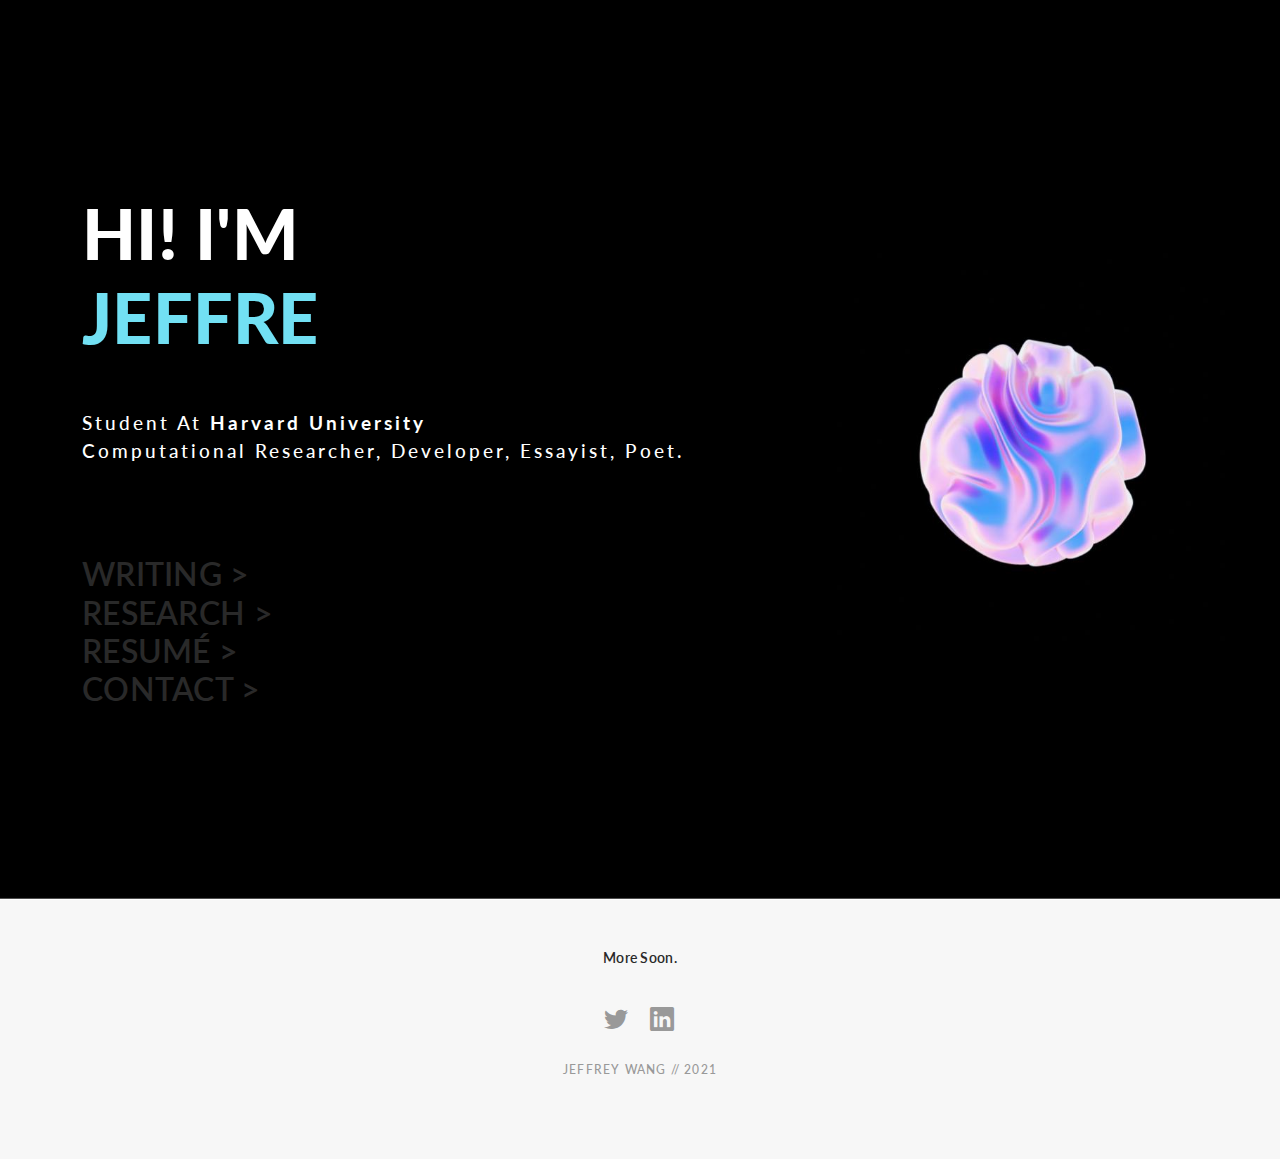
==== commit b4dfd0b9: "Update index.html" ====
--- a/index.html
+++ b/index.html
@@ -96,7 +96,7 @@
     <div class="container">
       <div class="socials-media text-center">
 
-        <h2> Site In Progress. </h2>
+        <h4> More Soon. </h4>
         <br>
         <br>
 
